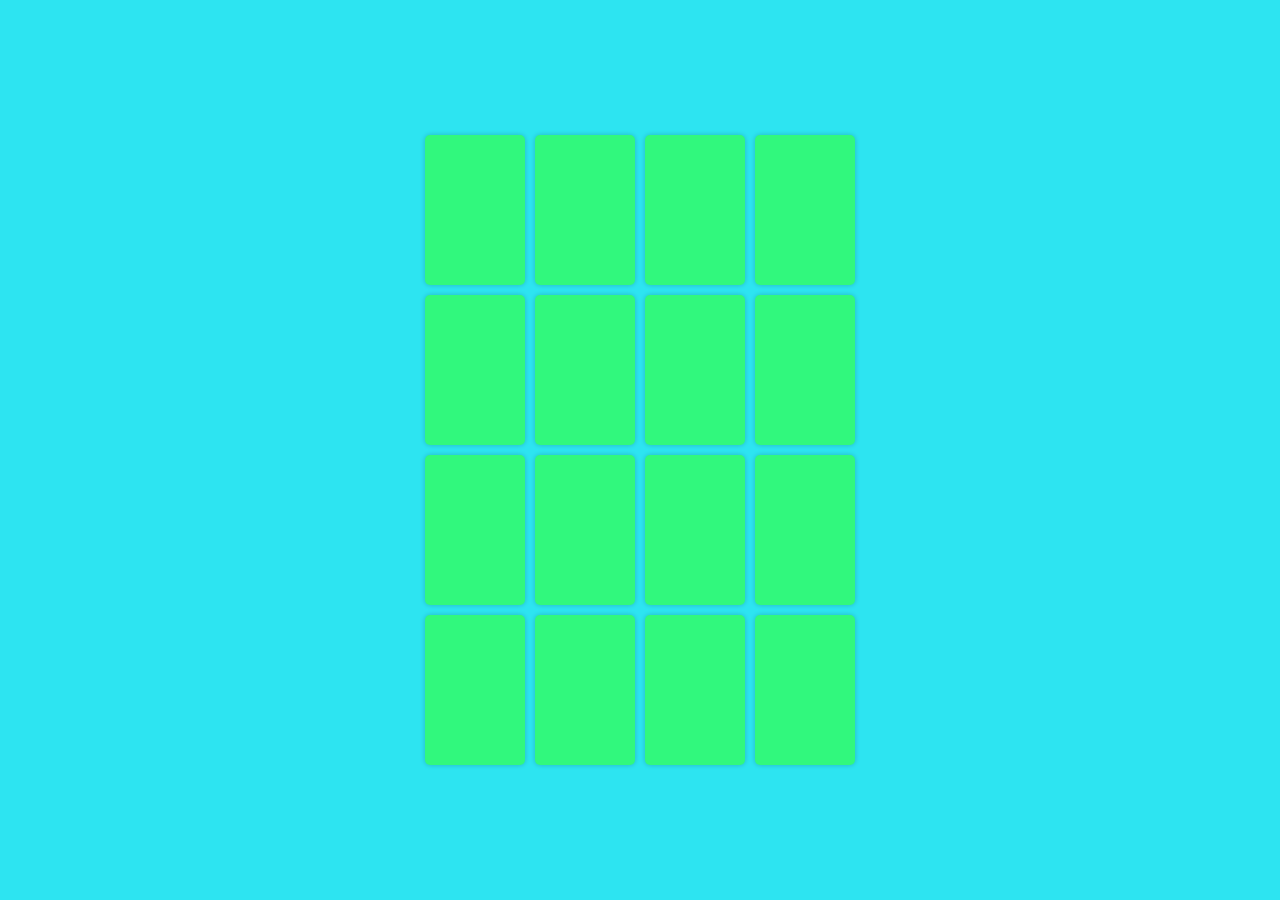
==== Ejercicio 2/index.html @ d960ba00 "Ejercicio 2" ====
<!-- Ejercicio 2 - Juego de memoria: Crea un juego donde se muestran varias cartas boca abajo 
    y el jugador tenga que hacer coincidir las cartas del mismo tipo. 
    El jugador puede seleccionar la cantidad de cartas. -->

<!DOCTYPE html>
<html lang="es">
  <head>
    <meta charset="UTF-8" />
    <meta name="viewport" content="width=device-width, initial-scale=1.0" />
    <link rel="stylesheet" href="index.css" /><!-- En lace a nuestros estilos css -->
    <title>Juego de memoria</title>
  </head>
  <body>
    <div class="memory-game">
      <!-- Aqui va a ir las cartas -->
    </div>
    <script src="index.js"></script><!-- En lace a nuestro dinamismo javascript -->
  </body>
</html>
---- Ejercicio 2/index.css ----
/* Estilos de nuestro cuerpo body */
body{
    display: flex;
    justify-content: center;
    align-items: center;
    height: 100vh;
    margin: 0;
    background-color: #2de4f1;
}
/*  */
/* Estilo div memori game , Columnas  */
.memory-game{
    display: grid;
    grid-template-columns: repeat(4,100px); /* Cuatro columnas de 100px de tamaño*/
    gap: 10px;/*se paracion de columnas*/
}
/* estilos cartas del memory game */
.card{
    width: 100px; /*tamaño cartas*/
    height: 150px;
    background-color: #31f87d;
    display: flex;
    justify-content: center;/*cartas centradas*/
    align-items: center;
    font-size: 24px;/*  */
    cursor: pointer;
    border-radius: 5px;
    box-shadow: 0 0 5px rgba(0, 0, 0, 0.2);
    transform-style: preserve-3d;/* cartas 3D */
    transition: transform 0.5s;/* Tiempo transicion muestra carta*/
}
/* Volteo de carta, clase voltear, se compara si son iguales se cumple condicion o no  */
.card.flipped{
    transform: rotateY(180deg);/*  rote carta en el angulo horizontal 180 grados*/
}
/* */
.card .symbol{
    display: none;
}
/* Cuando se voltie la carta  */
.card.flipped .symbol{
    display: block;
}
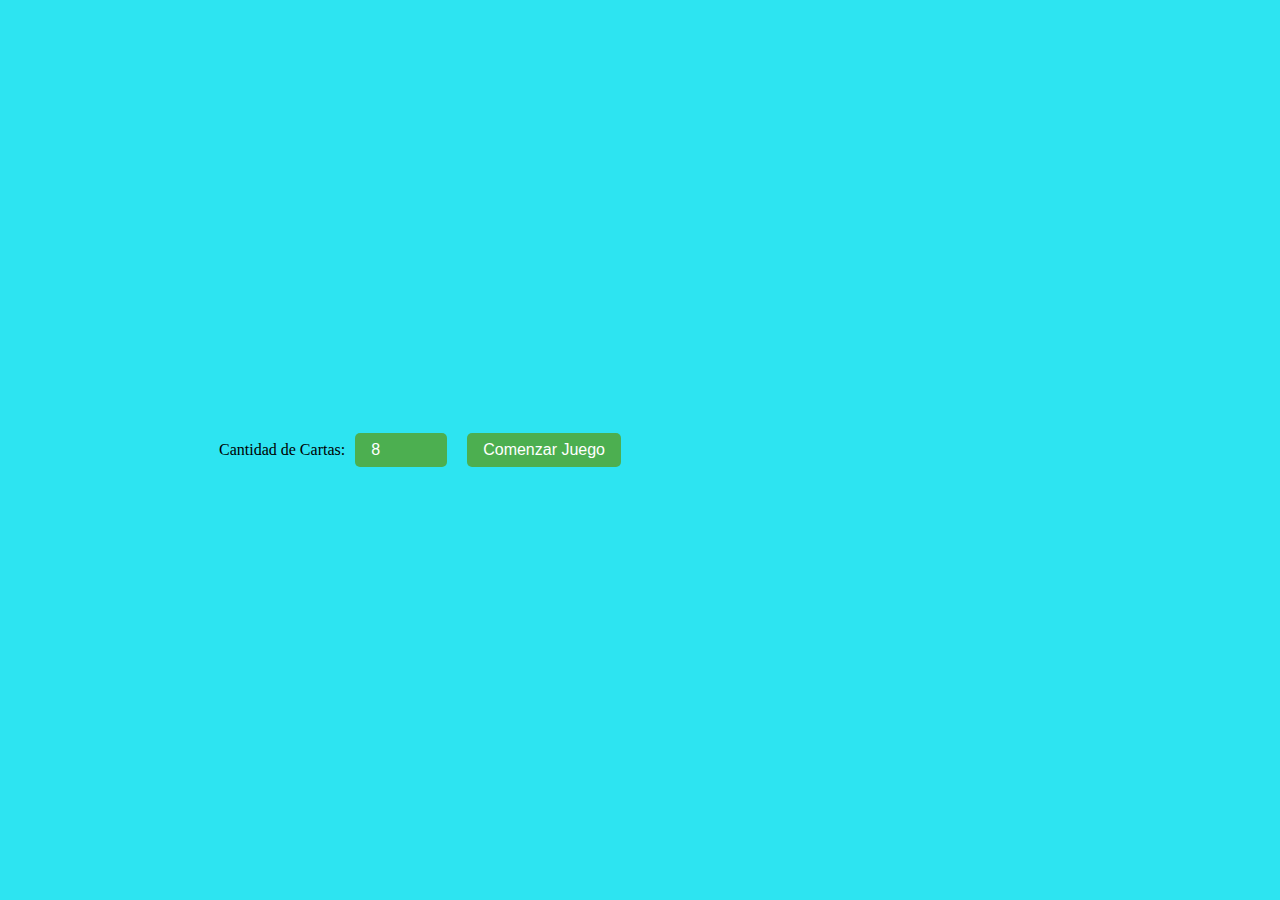
==== commit 1fc4e0ad: "Final App" ====
--- a/Ejercicio 2/index.html
+++ b/Ejercicio 2/index.html
@@ -4,16 +4,24 @@
 
 <!DOCTYPE html>
 <html lang="es">
-  <head>
-    <meta charset="UTF-8" />
-    <meta name="viewport" content="width=device-width, initial-scale=1.0" />
-    <link rel="stylesheet" href="index.css" /><!-- En lace a nuestros estilos css -->
-    <title>Juego de memoria</title>
-  </head>
-  <body>
-    <div class="memory-game">
-      <!-- Aqui va a ir las cartas -->
-    </div>
-    <script src="index.js"></script><!-- En lace a nuestro dinamismo javascript -->
-  </body>
+
+<head>
+  <meta charset="UTF-8" />
+  <meta name="viewport" content="width=device-width, initial-scale=1.0" />
+  <link rel="stylesheet" href="index.css" /><!-- En lace a nuestros estilos css -->
+  <title>Juego de memoria</title>
+</head>
+
+<body>
+
+  <label for="num-cards">Cantidad de Cartas:</label>
+  <input type="number" id="num-cards" min="2" max="16" value="8">
+  <button id="start-btn">Comenzar Juego</button>
+  
+  <div class="memory-game">
+    <!-- Aqui va a ir las cartas -->
+  </div>
+  <script src="index.js"></script><!-- En lace a nuestro dinamismo javascript -->
+</body>
+
 </html>--- a/Ejercicio 2/index.css
+++ b/Ejercicio 2/index.css
@@ -1,4 +1,29 @@
 /* Estilos de nuestro cuerpo body */
+/* Estilos para la sección de selección de cantidad de cartas */
+#num-cards,
+#start-btn {
+  margin: 10px; /* Agrega un margen alrededor de los elementos */
+  padding: 8px 16px; /* Agrega relleno dentro de los elementos */
+  font-size: 16px; /* Establece el tamaño de fuente */
+  border: none; /* Elimina el borde de los elementos */
+  border-radius: 5px; /* Agrega bordes redondeados a los elementos */
+  cursor: pointer; /* Cambia el cursor al pasar sobre los elementos */
+  background-color: #4CAF50; /* Establece el color de fondo */
+  color: white; /* Establece el color del texto */
+}
+
+#num-cards {
+  width: 60px; /* Establece el ancho específico para el elemento de selección de cantidad de cartas */
+}
+
+#start-btn:hover {
+  background-color: #45a049; /* Cambia el color de fondo al pasar el mouse sobre el botón */
+}
+
+#start-btn:active {
+  background-color: #3e8e41; /* Cambia el color de fondo cuando se presiona el botón */
+}
+
 body{
     display: flex;
     justify-content: center;
